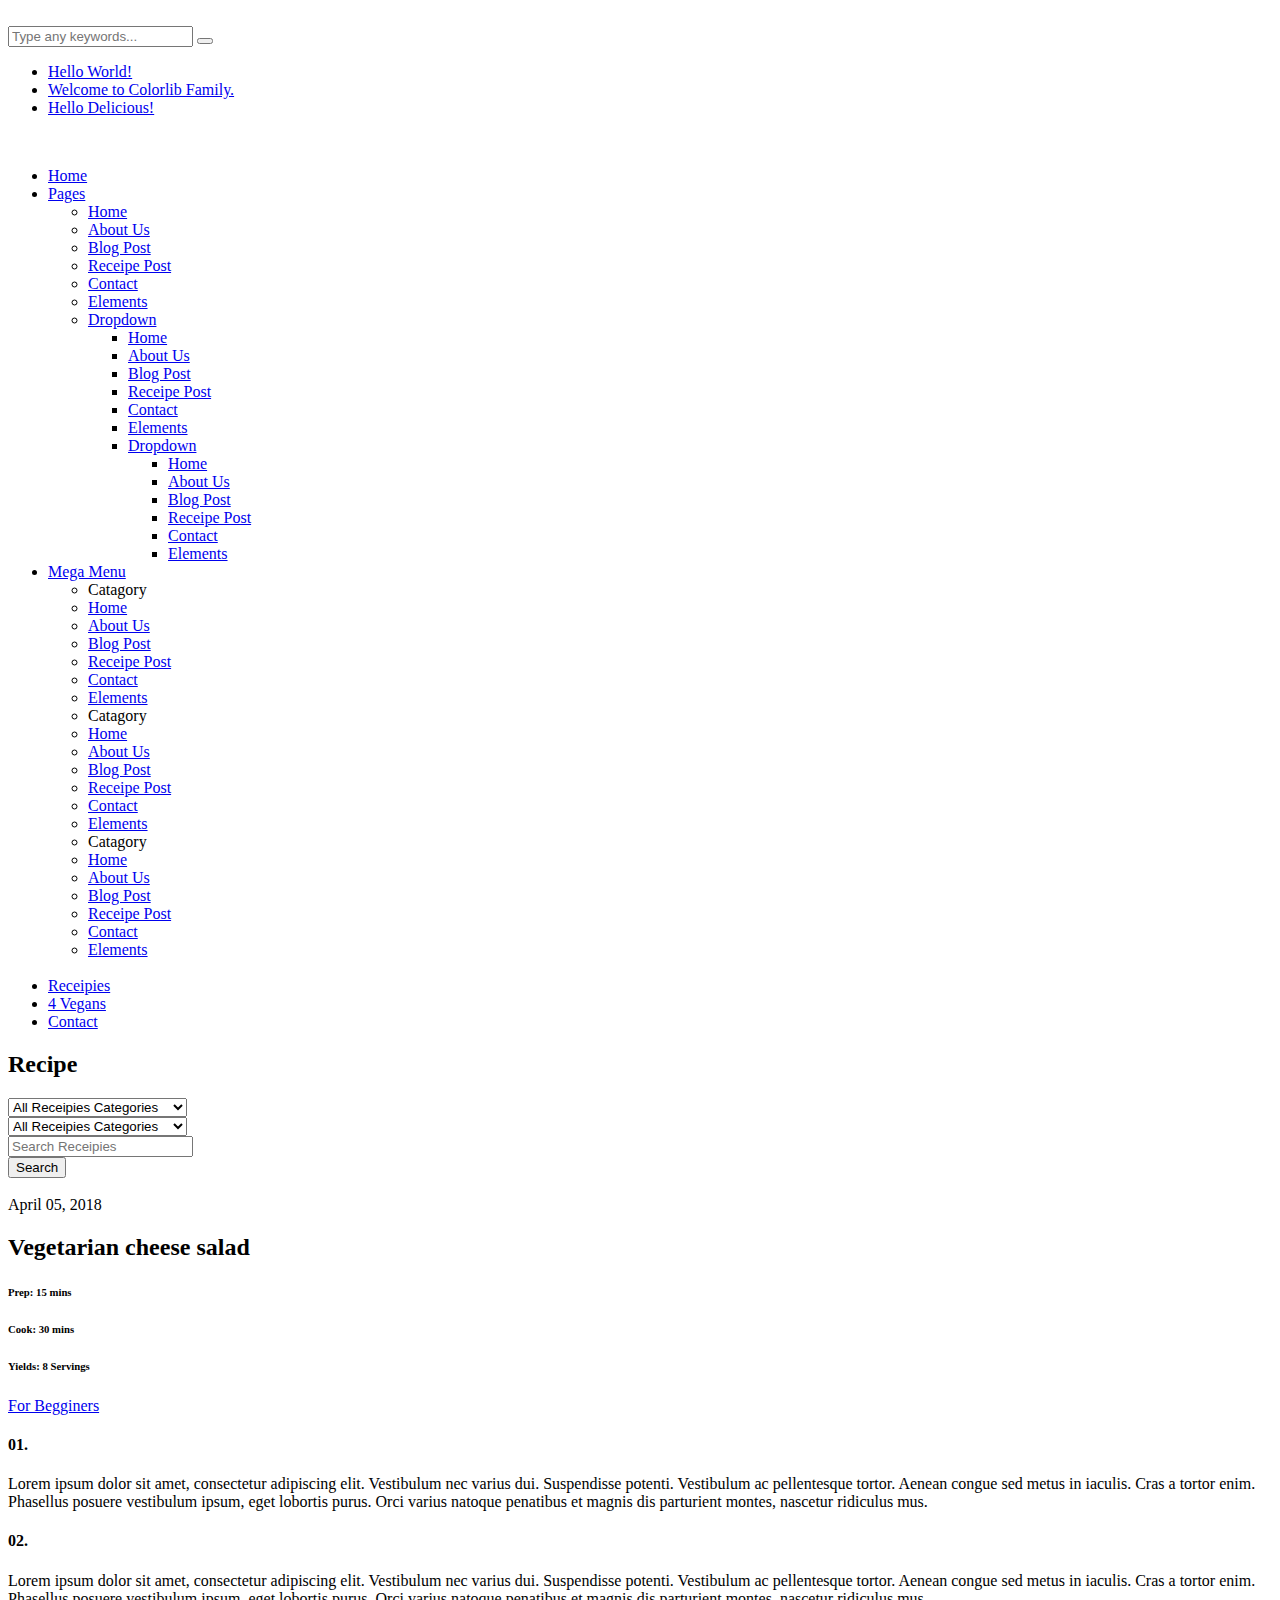
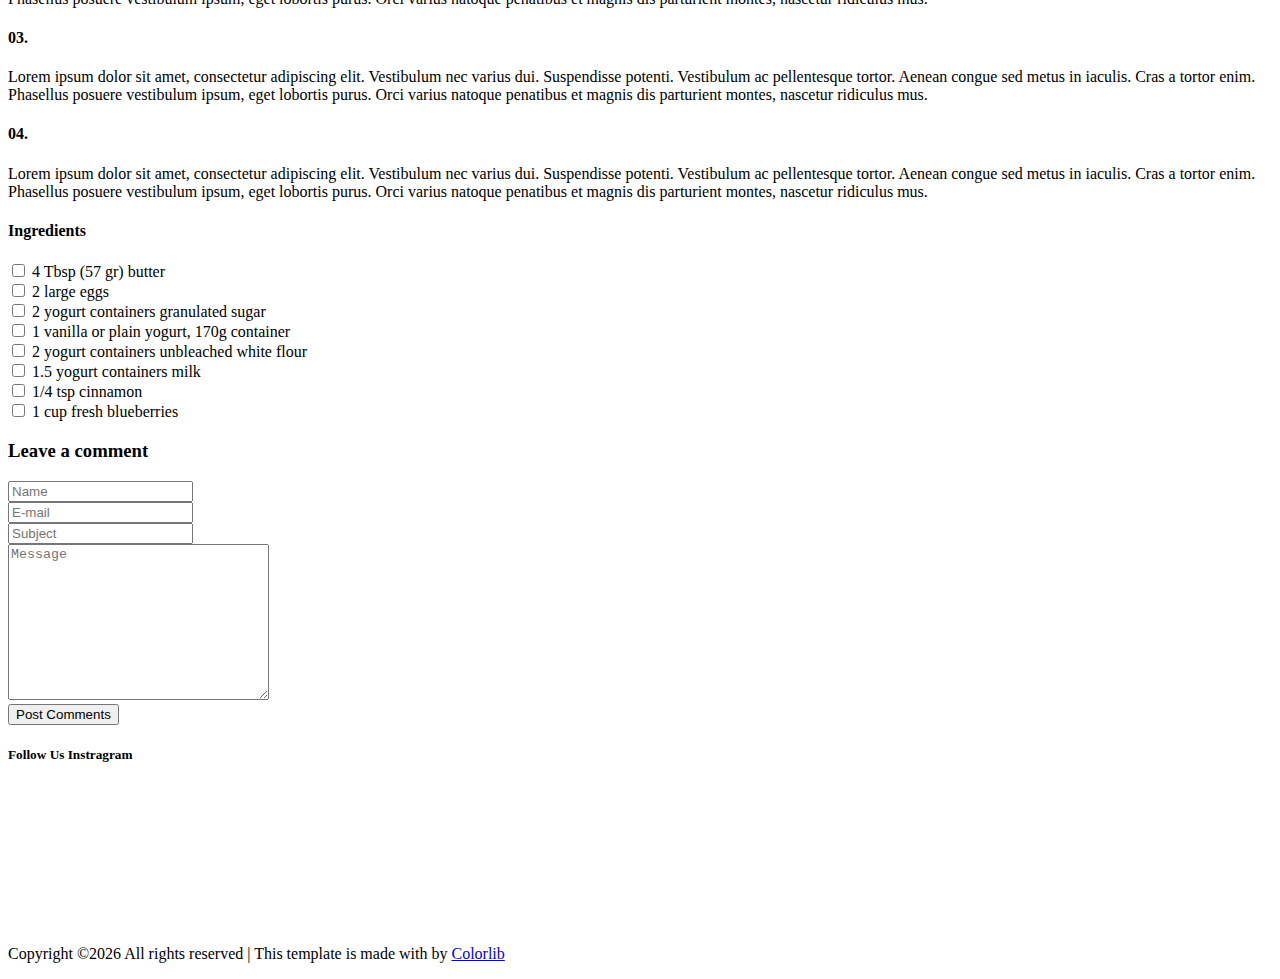
==== tpl/receipe-post.html @ ca331fb5 "added spapp and ajax" ====
<!DOCTYPE html>
<html lang="en">

<head>
    <meta charset="UTF-8">
    <meta name="description" content="">
    <meta http-equiv="X-UA-Compatible" content="IE=edge">
    <meta name="viewport" content="width=device-width, initial-scale=1, shrink-to-fit=no">
    <!-- The above 4 meta tags *must* come first in the head; any other head content must come *after* these tags -->

    <!-- Title -->
    <title>Delicious - Food Blog Template | Receipe Post</title>

    <!-- Favicon -->
    <link rel="icon" href="img/core-img/favicon.ico">

    <!-- Core Stylesheet -->
    <link rel="stylesheet" href="style.css">

</head>

<body>
    <!-- Preloader -->
    <div id="preloader">
        <i class="circle-preloader"></i>
        <img src="img/core-img/salad.png" alt="">
    </div>

    <!-- Search Wrapper -->
    <div class="search-wrapper">
        <!-- Close Btn -->
        <div class="close-btn"><i class="fa fa-times" aria-hidden="true"></i></div>

        <div class="container">
            <div class="row">
                <div class="col-12">
                    <form action="#" method="post">
                        <input type="search" name="search" placeholder="Type any keywords...">
                        <button type="submit"><i class="fa fa-search" aria-hidden="true"></i></button>
                    </form>
                </div>
            </div>
        </div>
    </div>

    <!-- ##### Header Area Start ##### -->
    <header class="header-area">

        <!-- Top Header Area -->
        <div class="top-header-area">
            <div class="container h-100">
                <div class="row h-100 align-items-center justify-content-between">
                    <!-- Breaking News -->
                    <div class="col-12 col-sm-6">
                        <div class="breaking-news">
                            <div id="breakingNewsTicker" class="ticker">
                                <ul>
                                    <li><a href="#">Hello World!</a></li>
                                    <li><a href="#">Welcome to Colorlib Family.</a></li>
                                    <li><a href="#">Hello Delicious!</a></li>
                                </ul>
                            </div>
                        </div>
                    </div>

                    <!-- Top Social Info -->
                    <div class="col-12 col-sm-6">
                        <div class="top-social-info text-right">
                            <a href="#"><i class="fa fa-pinterest" aria-hidden="true"></i></a>
                            <a href="#"><i class="fa fa-facebook" aria-hidden="true"></i></a>
                            <a href="#"><i class="fa fa-twitter" aria-hidden="true"></i></a>
                            <a href="#"><i class="fa fa-dribbble" aria-hidden="true"></i></a>
                            <a href="#"><i class="fa fa-behance" aria-hidden="true"></i></a>
                            <a href="#"><i class="fa fa-linkedin" aria-hidden="true"></i></a>
                        </div>
                    </div>
                </div>
            </div>
        </div>

        <!-- Navbar Area -->
        <div class="delicious-main-menu">
            <div class="classy-nav-container breakpoint-off">
                <div class="container">
                    <!-- Menu -->
                    <nav class="classy-navbar justify-content-between" id="deliciousNav">

                        <!-- Logo -->
                        <a class="nav-brand" href="index.html"><img src="img/core-img/logo.png" alt=""></a>

                        <!-- Navbar Toggler -->
                        <div class="classy-navbar-toggler">
                            <span class="navbarToggler"><span></span><span></span><span></span></span>
                        </div>

                        <!-- Menu -->
                        <div class="classy-menu">

                            <!-- close btn -->
                            <div class="classycloseIcon">
                                <div class="cross-wrap"><span class="top"></span><span class="bottom"></span></div>
                            </div>

                            <!-- Nav Start -->
                            <div class="classynav">
                                <ul>
                                    <li class="active"><a href="index.html">Home</a></li>
                                    <li><a href="#">Pages</a>
                                        <ul class="dropdown">
                                            <li><a href="index.html">Home</a></li>
                                            <li><a href="about.html">About Us</a></li>
                                            <li><a href="blog-post.html">Blog Post</a></li>
                                            <li><a href="receipe-post.html">Receipe Post</a></li>
                                            <li><a href="contact.html">Contact</a></li>
                                            <li><a href="elements.html">Elements</a></li>
                                            <li><a href="#">Dropdown</a>
                                                <ul class="dropdown">
                                                    <li><a href="index.html">Home</a></li>
                                                    <li><a href="about.html">About Us</a></li>
                                                    <li><a href="blog-post.html">Blog Post</a></li>
                                                    <li><a href="receipe-post.html">Receipe Post</a></li>
                                                    <li><a href="contact.html">Contact</a></li>
                                                    <li><a href="elements.html">Elements</a></li>
                                                    <li><a href="#">Dropdown</a>
                                                        <ul class="dropdown">
                                                            <li><a href="index.html">Home</a></li>
                                                            <li><a href="about.html">About Us</a></li>
                                                            <li><a href="blog-post.html">Blog Post</a></li>
                                                            <li><a href="receipe-post.html">Receipe Post</a></li>
                                                            <li><a href="contact.html">Contact</a></li>
                                                            <li><a href="elements.html">Elements</a></li>
                                                        </ul>
                                                    </li>
                                                </ul>
                                            </li>
                                        </ul>
                                    </li>
                                    <li><a href="#">Mega Menu</a>
                                        <div class="megamenu">
                                            <ul class="single-mega cn-col-4">
                                                <li class="title">Catagory</li>
                                                <li><a href="index.html">Home</a></li>
                                                <li><a href="about.html">About Us</a></li>
                                                <li><a href="blog-post.html">Blog Post</a></li>
                                                <li><a href="receipe-post.html">Receipe Post</a></li>
                                                <li><a href="contact.html">Contact</a></li>
                                                <li><a href="elements.html">Elements</a></li>
                                            </ul>
                                            <ul class="single-mega cn-col-4">
                                                <li class="title">Catagory</li>
                                                <li><a href="index.html">Home</a></li>
                                                <li><a href="about.html">About Us</a></li>
                                                <li><a href="blog-post.html">Blog Post</a></li>
                                                <li><a href="receipe-post.html">Receipe Post</a></li>
                                                <li><a href="contact.html">Contact</a></li>
                                                <li><a href="elements.html">Elements</a></li>
                                            </ul>
                                            <ul class="single-mega cn-col-4">
                                                <li class="title">Catagory</li>
                                                <li><a href="index.html">Home</a></li>
                                                <li><a href="about.html">About Us</a></li>
                                                <li><a href="blog-post.html">Blog Post</a></li>
                                                <li><a href="receipe-post.html">Receipe Post</a></li>
                                                <li><a href="contact.html">Contact</a></li>
                                                <li><a href="elements.html">Elements</a></li>
                                            </ul>
                                            <div class="single-mega cn-col-4">
                                                <div class="receipe-slider owl-carousel">
                                                    <a href="#"><img src="img/bg-img/bg1.jpg" alt=""></a>
                                                    <a href="#"><img src="img/bg-img/bg6.jpg" alt=""></a>
                                                </div>
                                            </div>
                                        </div>
                                    </li>
                                    <li><a href="receipe-post.html">Receipies</a></li>
                                    <li><a href="receipe-post.html">4 Vegans</a></li>
                                    <li><a href="contact.html">Contact</a></li>
                                </ul>

                                <!-- Newsletter Form -->
                                <div class="search-btn">
                                    <i class="fa fa-search" aria-hidden="true"></i>
                                </div>

                            </div>
                            <!-- Nav End -->
                        </div>
                    </nav>
                </div>
            </div>
        </div>
    </header>
    <!-- ##### Header Area End ##### -->

    <!-- ##### Breadcumb Area Start ##### -->
    <div class="breadcumb-area bg-img bg-overlay" style="background-image: url(img/bg-img/breadcumb3.jpg);">
        <div class="container h-100">
            <div class="row h-100 align-items-center">
                <div class="col-12">
                    <div class="breadcumb-text text-center">
                        <h2>Recipe</h2>
                    </div>
                </div>
            </div>
        </div>
    </div>
    <!-- ##### Breadcumb Area End ##### -->

    <div class="receipe-post-area section-padding-80">

        <!-- Receipe Post Search -->
        <div class="receipe-post-search mb-80">
            <div class="container">
                <form action="#" method="post">
                    <div class="row">
                        <div class="col-12 col-lg-3">
                            <select name="select1" id="select1">
                                <option value="1">All Receipies Categories</option>
                                <option value="1">All Receipies Categories 2</option>
                                <option value="1">All Receipies Categories 3</option>
                                <option value="1">All Receipies Categories 4</option>
                                <option value="1">All Receipies Categories 5</option>
                            </select>
                        </div>
                        <div class="col-12 col-lg-3">
                            <select name="select1" id="select2">
                                <option value="1">All Receipies Categories</option>
                                <option value="1">All Receipies Categories 2</option>
                                <option value="1">All Receipies Categories 3</option>
                                <option value="1">All Receipies Categories 4</option>
                                <option value="1">All Receipies Categories 5</option>
                            </select>
                        </div>
                        <div class="col-12 col-lg-3">
                            <input type="search" name="search" placeholder="Search Receipies">
                        </div>
                        <div class="col-12 col-lg-3 text-right">
                            <button type="submit" class="btn delicious-btn">Search</button>
                        </div>
                    </div>
                </form>
            </div>
        </div>

        <!-- Receipe Slider -->
        <div class="container">
            <div class="row">
                <div class="col-12">
                    <div class="receipe-slider owl-carousel">
                        <img src="img/bg-img/bg5.jpg" alt="">
                        <img src="img/bg-img/bg5.jpg" alt="">
                        <img src="img/bg-img/bg5.jpg" alt="">
                    </div>
                </div>
            </div>
        </div>

        <!-- Receipe Content Area -->
        <div class="receipe-content-area">
            <div class="container">

                <div class="row">
                    <div class="col-12 col-md-8">
                        <div class="receipe-headline my-5">
                            <span>April 05, 2018</span>
                            <h2>Vegetarian cheese salad</h2>
                            <div class="receipe-duration">
                                <h6>Prep: 15 mins</h6>
                                <h6>Cook: 30 mins</h6>
                                <h6>Yields: 8 Servings</h6>
                            </div>
                        </div>
                    </div>

                    <div class="col-12 col-md-4">
                        <div class="receipe-ratings text-right my-5">
                            <div class="ratings">
                                <i class="fa fa-star" aria-hidden="true"></i>
                                <i class="fa fa-star" aria-hidden="true"></i>
                                <i class="fa fa-star" aria-hidden="true"></i>
                                <i class="fa fa-star" aria-hidden="true"></i>
                                <i class="fa fa-star-o" aria-hidden="true"></i>
                            </div>
                            <a href="#" class="btn delicious-btn">For Begginers</a>
                        </div>
                    </div>
                </div>

                <div class="row">
                    <div class="col-12 col-lg-8">
                        <!-- Single Preparation Step -->
                        <div class="single-preparation-step d-flex">
                            <h4>01.</h4>
                            <p>Lorem ipsum dolor sit amet, consectetur adipiscing elit. Vestibulum nec varius dui. Suspendisse potenti. Vestibulum ac pellentesque tortor. Aenean congue sed metus in iaculis. Cras a tortor enim. Phasellus posuere vestibulum ipsum, eget lobortis purus. Orci varius natoque penatibus et magnis dis parturient montes, nascetur ridiculus mus. </p>
                        </div>
                        <!-- Single Preparation Step -->
                        <div class="single-preparation-step d-flex">
                            <h4>02.</h4>
                            <p>Lorem ipsum dolor sit amet, consectetur adipiscing elit. Vestibulum nec varius dui. Suspendisse potenti. Vestibulum ac pellentesque tortor. Aenean congue sed metus in iaculis. Cras a tortor enim. Phasellus posuere vestibulum ipsum, eget lobortis purus. Orci varius natoque penatibus et magnis dis parturient montes, nascetur ridiculus mus. </p>
                        </div>
                        <!-- Single Preparation Step -->
                        <div class="single-preparation-step d-flex">
                            <h4>03.</h4>
                            <p>Lorem ipsum dolor sit amet, consectetur adipiscing elit. Vestibulum nec varius dui. Suspendisse potenti. Vestibulum ac pellentesque tortor. Aenean congue sed metus in iaculis. Cras a tortor enim. Phasellus posuere vestibulum ipsum, eget lobortis purus. Orci varius natoque penatibus et magnis dis parturient montes, nascetur ridiculus mus. </p>
                        </div>
                        <!-- Single Preparation Step -->
                        <div class="single-preparation-step d-flex">
                            <h4>04.</h4>
                            <p>Lorem ipsum dolor sit amet, consectetur adipiscing elit. Vestibulum nec varius dui. Suspendisse potenti. Vestibulum ac pellentesque tortor. Aenean congue sed metus in iaculis. Cras a tortor enim. Phasellus posuere vestibulum ipsum, eget lobortis purus. Orci varius natoque penatibus et magnis dis parturient montes, nascetur ridiculus mus. </p>
                        </div>
                    </div>

                    <!-- Ingredients -->
                    <div class="col-12 col-lg-4">
                        <div class="ingredients">
                            <h4>Ingredients</h4>

                            <!-- Custom Checkbox -->
                            <div class="custom-control custom-checkbox">
                                <input type="checkbox" class="custom-control-input" id="customCheck1">
                                <label class="custom-control-label" for="customCheck1">4 Tbsp (57 gr) butter</label>
                            </div>

                            <!-- Custom Checkbox -->
                            <div class="custom-control custom-checkbox">
                                <input type="checkbox" class="custom-control-input" id="customCheck2">
                                <label class="custom-control-label" for="customCheck2">2 large eggs</label>
                            </div>

                            <!-- Custom Checkbox -->
                            <div class="custom-control custom-checkbox">
                                <input type="checkbox" class="custom-control-input" id="customCheck3">
                                <label class="custom-control-label" for="customCheck3">2 yogurt containers granulated sugar</label>
                            </div>

                            <!-- Custom Checkbox -->
                            <div class="custom-control custom-checkbox">
                                <input type="checkbox" class="custom-control-input" id="customCheck4">
                                <label class="custom-control-label" for="customCheck4">1 vanilla or plain yogurt, 170g container</label>
                            </div>

                            <!-- Custom Checkbox -->
                            <div class="custom-control custom-checkbox">
                                <input type="checkbox" class="custom-control-input" id="customCheck5">
                                <label class="custom-control-label" for="customCheck5">2 yogurt containers unbleached white flour</label>
                            </div>

                            <!-- Custom Checkbox -->
                            <div class="custom-control custom-checkbox">
                                <input type="checkbox" class="custom-control-input" id="customCheck6">
                                <label class="custom-control-label" for="customCheck6">1.5 yogurt containers milk</label>
                            </div>

                            <!-- Custom Checkbox -->
                            <div class="custom-control custom-checkbox">
                                <input type="checkbox" class="custom-control-input" id="customCheck7">
                                <label class="custom-control-label" for="customCheck7">1/4 tsp cinnamon</label>
                            </div>

                            <!-- Custom Checkbox -->
                            <div class="custom-control custom-checkbox">
                                <input type="checkbox" class="custom-control-input" id="customCheck8">
                                <label class="custom-control-label" for="customCheck8">1 cup fresh blueberries </label>
                            </div>
                        </div>
                    </div>
                </div>

                <div class="row">
                    <div class="col-12">
                        <div class="section-heading text-left">
                            <h3>Leave a comment</h3>
                        </div>
                    </div>
                </div>

                <div class="row">
                    <div class="col-12">
                        <div class="contact-form-area">
                            <form action="#" method="post">
                                <div class="row">
                                    <div class="col-12 col-lg-6">
                                        <input type="text" class="form-control" id="name" placeholder="Name">
                                    </div>
                                    <div class="col-12 col-lg-6">
                                        <input type="email" class="form-control" id="email" placeholder="E-mail">
                                    </div>
                                    <div class="col-12">
                                        <input type="text" class="form-control" id="subject" placeholder="Subject">
                                    </div>
                                    <div class="col-12">
                                        <textarea name="message" class="form-control" id="message" cols="30" rows="10" placeholder="Message"></textarea>
                                    </div>
                                    <div class="col-12">
                                        <button class="btn delicious-btn mt-30" type="submit">Post Comments</button>
                                    </div>
                                </div>
                            </form>
                        </div>
                    </div>
                </div>
            </div>
        </div>
    </div>

    <!-- ##### Follow Us Instagram Area Start ##### -->
    <div class="follow-us-instagram">
        <div class="container">
            <div class="row">
                <div class="col-12">
                    <h5>Follow Us Instragram</h5>
                </div>
            </div>
        </div>
        <!-- Instagram Feeds -->
        <div class="insta-feeds d-flex flex-wrap">
            <!-- Single Insta Feeds -->
            <div class="single-insta-feeds">
                <img src="img/bg-img/insta1.jpg" alt="">
                <!-- Icon -->
                <div class="insta-icon">
                    <a href="#"><i class="fa fa-instagram" aria-hidden="true"></i></a>
                </div>
            </div>

            <!-- Single Insta Feeds -->
            <div class="single-insta-feeds">
                <img src="img/bg-img/insta2.jpg" alt="">
                <!-- Icon -->
                <div class="insta-icon">
                    <a href="#"><i class="fa fa-instagram" aria-hidden="true"></i></a>
                </div>
            </div>

            <!-- Single Insta Feeds -->
            <div class="single-insta-feeds">
                <img src="img/bg-img/insta3.jpg" alt="">
                <!-- Icon -->
                <div class="insta-icon">
                    <a href="#"><i class="fa fa-instagram" aria-hidden="true"></i></a>
                </div>
            </div>

            <!-- Single Insta Feeds -->
            <div class="single-insta-feeds">
                <img src="img/bg-img/insta4.jpg" alt="">
                <!-- Icon -->
                <div class="insta-icon">
                    <a href="#"><i class="fa fa-instagram" aria-hidden="true"></i></a>
                </div>
            </div>

            <!-- Single Insta Feeds -->
            <div class="single-insta-feeds">
                <img src="img/bg-img/insta5.jpg" alt="">
                <!-- Icon -->
                <div class="insta-icon">
                    <a href="#"><i class="fa fa-instagram" aria-hidden="true"></i></a>
                </div>
            </div>

            <!-- Single Insta Feeds -->
            <div class="single-insta-feeds">
                <img src="img/bg-img/insta6.jpg" alt="">
                <!-- Icon -->
                <div class="insta-icon">
                    <a href="#"><i class="fa fa-instagram" aria-hidden="true"></i></a>
                </div>
            </div>

            <!-- Single Insta Feeds -->
            <div class="single-insta-feeds">
                <img src="img/bg-img/insta7.jpg" alt="">
                <!-- Icon -->
                <div class="insta-icon">
                    <a href="#"><i class="fa fa-instagram" aria-hidden="true"></i></a>
                </div>
            </div>
        </div>
    </div>
    <!-- ##### Follow Us Instagram Area End ##### -->

    <!-- ##### Footer Area Start ##### -->
    <footer class="footer-area">
        <div class="container h-100">
            <div class="row h-100">
                <div class="col-12 h-100 d-flex flex-wrap align-items-center justify-content-between">
                    <!-- Footer Social Info -->
                    <div class="footer-social-info text-right">
                        <a href="#"><i class="fa fa-pinterest" aria-hidden="true"></i></a>
                        <a href="#"><i class="fa fa-facebook" aria-hidden="true"></i></a>
                        <a href="#"><i class="fa fa-twitter" aria-hidden="true"></i></a>
                        <a href="#"><i class="fa fa-dribbble" aria-hidden="true"></i></a>
                        <a href="#"><i class="fa fa-behance" aria-hidden="true"></i></a>
                        <a href="#"><i class="fa fa-linkedin" aria-hidden="true"></i></a>
                    </div>
                    <!-- Footer Logo -->
                    <div class="footer-logo">
                        <a href="index.html"><img src="img/core-img/logo.png" alt=""></a>
                    </div>
                    <!-- Copywrite -->
                    <p><!-- Link back to Colorlib can't be removed. Template is licensed under CC BY 3.0. -->
Copyright &copy;<script>document.write(new Date().getFullYear());</script> All rights reserved | This template is made with <i class="fa fa-heart-o" aria-hidden="true"></i> by <a href="https://colorlib.com" target="_blank">Colorlib</a>
<!-- Link back to Colorlib can't be removed. Template is licensed under CC BY 3.0. --></p>
                </div>
            </div>
        </div>
    </footer>
    <!-- ##### Footer Area Start ##### -->

    <!-- ##### All Javascript Files ##### -->
    <!-- jQuery-2.2.4 js -->
    <script src="js/jquery/jquery-2.2.4.min.js"></script>
    <!-- Popper js -->
    <script src="js/bootstrap/popper.min.js"></script>
    <!-- Bootstrap js -->
    <script src="js/bootstrap/bootstrap.min.js"></script>
    <!-- All Plugins js -->
    <script src="js/plugins/plugins.js"></script>
    <!-- Active js -->
    <script src="js/active.js"></script>
</body>

</html>
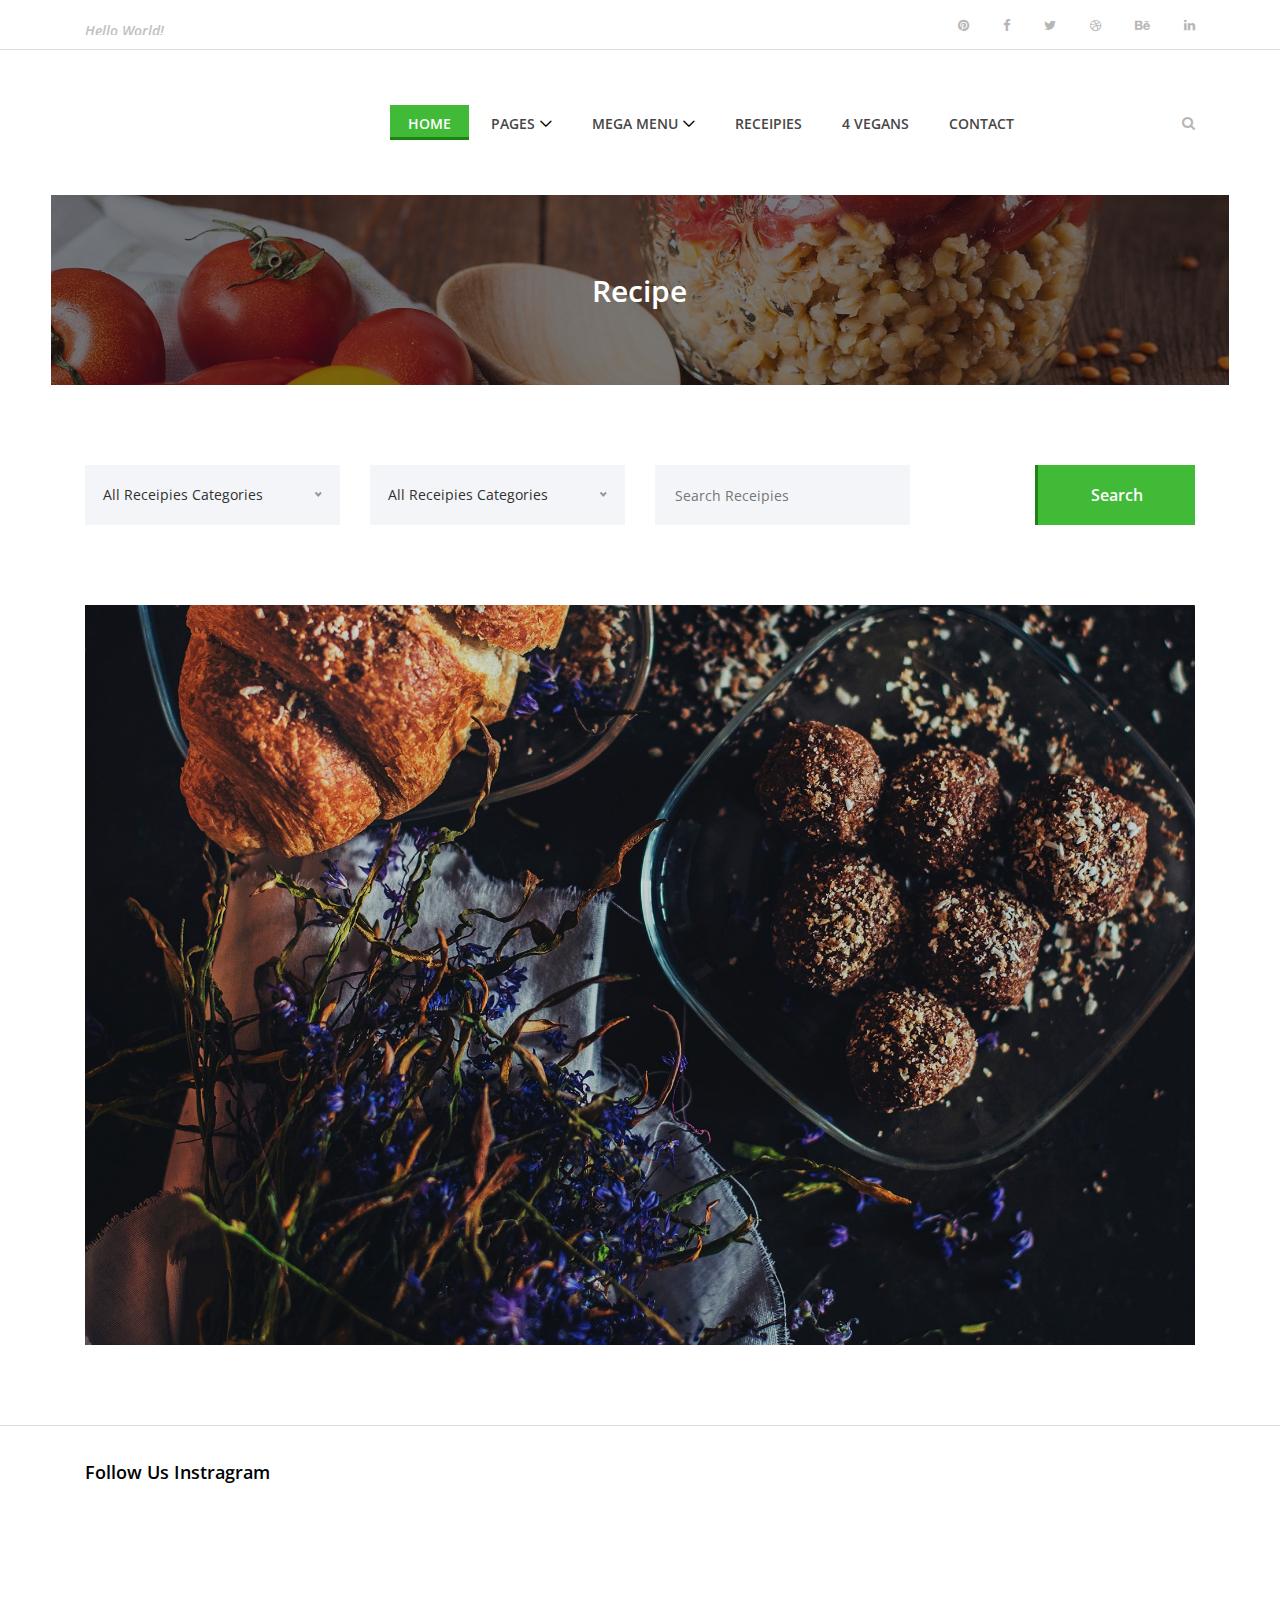
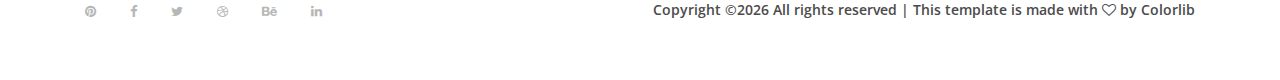
==== commit 0c0429c5: "dynamically load recipes in recipe-post" ====
--- a/tpl/receipe-post.html
+++ b/tpl/receipe-post.html
@@ -15,7 +15,7 @@
     <link rel="icon" href="img/core-img/favicon.ico">
 
     <!-- Core Stylesheet -->
-    <link rel="stylesheet" href="style.css">
+    <link rel="stylesheet" href="../assets/style.css">
 
 </head>
 
@@ -86,7 +86,7 @@
                     <nav class="classy-navbar justify-content-between" id="deliciousNav">
 
                         <!-- Logo -->
-                        <a class="nav-brand" href="index.html"><img src="img/core-img/logo.png" alt=""></a>
+                        <a class="nav-brand" href="home.html"><img src="img/core-img/logo.png" alt=""></a>
 
                         <!-- Navbar Toggler -->
                         <div class="classy-navbar-toggler">
@@ -104,10 +104,10 @@
                             <!-- Nav Start -->
                             <div class="classynav">
                                 <ul>
-                                    <li class="active"><a href="index.html">Home</a></li>
+                                    <li class="active"><a href="home.html">Home</a></li>
                                     <li><a href="#">Pages</a>
                                         <ul class="dropdown">
-                                            <li><a href="index.html">Home</a></li>
+                                            <li><a href="home.html">Home</a></li>
                                             <li><a href="about.html">About Us</a></li>
                                             <li><a href="blog-post.html">Blog Post</a></li>
                                             <li><a href="receipe-post.html">Receipe Post</a></li>
@@ -166,8 +166,8 @@
                                             </ul>
                                             <div class="single-mega cn-col-4">
                                                 <div class="receipe-slider owl-carousel">
-                                                    <a href="#"><img src="img/bg-img/bg1.jpg" alt=""></a>
-                                                    <a href="#"><img src="img/bg-img/bg6.jpg" alt=""></a>
+                                                    <a href="#"><img src="../assets/img/bg-img/bg1.jpg" alt=""></a>
+                                                    <a href="#"><img src="../assets/img/bg-img/bg6.jpg" alt=""></a>
                                                 </div>
                                             </div>
                                         </div>
@@ -193,7 +193,7 @@
     <!-- ##### Header Area End ##### -->
 
     <!-- ##### Breadcumb Area Start ##### -->
-    <div class="breadcumb-area bg-img bg-overlay" style="background-image: url(img/bg-img/breadcumb3.jpg);">
+    <div class="breadcumb-area bg-img bg-overlay" style="background-image: url(../assets/img/bg-img/breadcumb3.jpg);">
         <div class="container h-100">
             <div class="row h-100 align-items-center">
                 <div class="col-12">
@@ -247,158 +247,19 @@
             <div class="row">
                 <div class="col-12">
                     <div class="receipe-slider owl-carousel">
-                        <img src="img/bg-img/bg5.jpg" alt="">
-                        <img src="img/bg-img/bg5.jpg" alt="">
-                        <img src="img/bg-img/bg5.jpg" alt="">
+                        <img src="../assets/img/bg-img/bg4.jpg" alt="">
+                        <img src="../assets/img/bg-img/bg6.jpg" alt="">
+                        <img src="../assets/img/bg-img/bg7.jpg" alt="">
                     </div>
                 </div>
             </div>
         </div>
 
         <!-- Receipe Content Area -->
-        <div class="receipe-content-area">
+        <div id="recipe-container" class="receipe-content-area">
             <div class="container">
 
-                <div class="row">
-                    <div class="col-12 col-md-8">
-                        <div class="receipe-headline my-5">
-                            <span>April 05, 2018</span>
-                            <h2>Vegetarian cheese salad</h2>
-                            <div class="receipe-duration">
-                                <h6>Prep: 15 mins</h6>
-                                <h6>Cook: 30 mins</h6>
-                                <h6>Yields: 8 Servings</h6>
-                            </div>
-                        </div>
-                    </div>
-
-                    <div class="col-12 col-md-4">
-                        <div class="receipe-ratings text-right my-5">
-                            <div class="ratings">
-                                <i class="fa fa-star" aria-hidden="true"></i>
-                                <i class="fa fa-star" aria-hidden="true"></i>
-                                <i class="fa fa-star" aria-hidden="true"></i>
-                                <i class="fa fa-star" aria-hidden="true"></i>
-                                <i class="fa fa-star-o" aria-hidden="true"></i>
-                            </div>
-                            <a href="#" class="btn delicious-btn">For Begginers</a>
-                        </div>
-                    </div>
-                </div>
-
-                <div class="row">
-                    <div class="col-12 col-lg-8">
-                        <!-- Single Preparation Step -->
-                        <div class="single-preparation-step d-flex">
-                            <h4>01.</h4>
-                            <p>Lorem ipsum dolor sit amet, consectetur adipiscing elit. Vestibulum nec varius dui. Suspendisse potenti. Vestibulum ac pellentesque tortor. Aenean congue sed metus in iaculis. Cras a tortor enim. Phasellus posuere vestibulum ipsum, eget lobortis purus. Orci varius natoque penatibus et magnis dis parturient montes, nascetur ridiculus mus. </p>
-                        </div>
-                        <!-- Single Preparation Step -->
-                        <div class="single-preparation-step d-flex">
-                            <h4>02.</h4>
-                            <p>Lorem ipsum dolor sit amet, consectetur adipiscing elit. Vestibulum nec varius dui. Suspendisse potenti. Vestibulum ac pellentesque tortor. Aenean congue sed metus in iaculis. Cras a tortor enim. Phasellus posuere vestibulum ipsum, eget lobortis purus. Orci varius natoque penatibus et magnis dis parturient montes, nascetur ridiculus mus. </p>
-                        </div>
-                        <!-- Single Preparation Step -->
-                        <div class="single-preparation-step d-flex">
-                            <h4>03.</h4>
-                            <p>Lorem ipsum dolor sit amet, consectetur adipiscing elit. Vestibulum nec varius dui. Suspendisse potenti. Vestibulum ac pellentesque tortor. Aenean congue sed metus in iaculis. Cras a tortor enim. Phasellus posuere vestibulum ipsum, eget lobortis purus. Orci varius natoque penatibus et magnis dis parturient montes, nascetur ridiculus mus. </p>
-                        </div>
-                        <!-- Single Preparation Step -->
-                        <div class="single-preparation-step d-flex">
-                            <h4>04.</h4>
-                            <p>Lorem ipsum dolor sit amet, consectetur adipiscing elit. Vestibulum nec varius dui. Suspendisse potenti. Vestibulum ac pellentesque tortor. Aenean congue sed metus in iaculis. Cras a tortor enim. Phasellus posuere vestibulum ipsum, eget lobortis purus. Orci varius natoque penatibus et magnis dis parturient montes, nascetur ridiculus mus. </p>
-                        </div>
-                    </div>
-
-                    <!-- Ingredients -->
-                    <div class="col-12 col-lg-4">
-                        <div class="ingredients">
-                            <h4>Ingredients</h4>
-
-                            <!-- Custom Checkbox -->
-                            <div class="custom-control custom-checkbox">
-                                <input type="checkbox" class="custom-control-input" id="customCheck1">
-                                <label class="custom-control-label" for="customCheck1">4 Tbsp (57 gr) butter</label>
-                            </div>
-
-                            <!-- Custom Checkbox -->
-                            <div class="custom-control custom-checkbox">
-                                <input type="checkbox" class="custom-control-input" id="customCheck2">
-                                <label class="custom-control-label" for="customCheck2">2 large eggs</label>
-                            </div>
-
-                            <!-- Custom Checkbox -->
-                            <div class="custom-control custom-checkbox">
-                                <input type="checkbox" class="custom-control-input" id="customCheck3">
-                                <label class="custom-control-label" for="customCheck3">2 yogurt containers granulated sugar</label>
-                            </div>
-
-                            <!-- Custom Checkbox -->
-                            <div class="custom-control custom-checkbox">
-                                <input type="checkbox" class="custom-control-input" id="customCheck4">
-                                <label class="custom-control-label" for="customCheck4">1 vanilla or plain yogurt, 170g container</label>
-                            </div>
-
-                            <!-- Custom Checkbox -->
-                            <div class="custom-control custom-checkbox">
-                                <input type="checkbox" class="custom-control-input" id="customCheck5">
-                                <label class="custom-control-label" for="customCheck5">2 yogurt containers unbleached white flour</label>
-                            </div>
-
-                            <!-- Custom Checkbox -->
-                            <div class="custom-control custom-checkbox">
-                                <input type="checkbox" class="custom-control-input" id="customCheck6">
-                                <label class="custom-control-label" for="customCheck6">1.5 yogurt containers milk</label>
-                            </div>
-
-                            <!-- Custom Checkbox -->
-                            <div class="custom-control custom-checkbox">
-                                <input type="checkbox" class="custom-control-input" id="customCheck7">
-                                <label class="custom-control-label" for="customCheck7">1/4 tsp cinnamon</label>
-                            </div>
-
-                            <!-- Custom Checkbox -->
-                            <div class="custom-control custom-checkbox">
-                                <input type="checkbox" class="custom-control-input" id="customCheck8">
-                                <label class="custom-control-label" for="customCheck8">1 cup fresh blueberries </label>
-                            </div>
-                        </div>
-                    </div>
-                </div>
-
-                <div class="row">
-                    <div class="col-12">
-                        <div class="section-heading text-left">
-                            <h3>Leave a comment</h3>
-                        </div>
-                    </div>
-                </div>
-
-                <div class="row">
-                    <div class="col-12">
-                        <div class="contact-form-area">
-                            <form action="#" method="post">
-                                <div class="row">
-                                    <div class="col-12 col-lg-6">
-                                        <input type="text" class="form-control" id="name" placeholder="Name">
-                                    </div>
-                                    <div class="col-12 col-lg-6">
-                                        <input type="email" class="form-control" id="email" placeholder="E-mail">
-                                    </div>
-                                    <div class="col-12">
-                                        <input type="text" class="form-control" id="subject" placeholder="Subject">
-                                    </div>
-                                    <div class="col-12">
-                                        <textarea name="message" class="form-control" id="message" cols="30" rows="10" placeholder="Message"></textarea>
-                                    </div>
-                                    <div class="col-12">
-                                        <button class="btn delicious-btn mt-30" type="submit">Post Comments</button>
-                                    </div>
-                                </div>
-                            </form>
-                        </div>
-                    </div>
-                </div>
+            
             </div>
         </div>
     </div>
@@ -510,15 +371,67 @@
 
     <!-- ##### All Javascript Files ##### -->
     <!-- jQuery-2.2.4 js -->
-    <script src="js/jquery/jquery-2.2.4.min.js"></script>
+    <script src="../assets/js/jquery/jquery-2.2.4.min.js"></script>
     <!-- Popper js -->
-    <script src="js/bootstrap/popper.min.js"></script>
+    <script src="../assets/js/bootstrap/popper.min.js"></script>
     <!-- Bootstrap js -->
-    <script src="js/bootstrap/bootstrap.min.js"></script>
+    <script src="../assets/js/bootstrap/bootstrap.min.js"></script>
     <!-- All Plugins js -->
-    <script src="js/plugins/plugins.js"></script>
+    <script src="../assets/js/plugins/plugins.js"></script>
     <!-- Active js -->
-    <script src="js/active.js"></script>
+    <script src="../assets/js/active.js"></script>
 </body>
 
+<script>
+
+    getRecipes();
+ 
+ function getRecipes() {
+   $.get("../rest/recipes", function(data) {
+    var html = "";
+        for (var i = 0; i < data.length; i++) {
+            html = html + '<div class="row">' +
+    '<div class="col-12 col-md-8 offset-md-2">' +
+    '<div class="receipe-headline my-5">' +
+    '<span> April 05, 2018</span>' +
+    '<h2>' + data[i].Name + '</h2>' +
+    '<div class="receipe-duration">' +
+    '<h6>Prep: 15 mins</h6>' +
+    '<h6>Cook: 30 mins</h6>' +
+    '<h6>Yields: 8 servings</h6>' +
+    '</div>' +
+    '</div>' +
+    '</div>' +
+    '<div class="col-12 col-md-4 offset-md-2">' +
+    '<div class="ingredients">' +
+    '<h4>Ingredients</h4>' +
+    '<div class="custom-control custom-checkbox">' +
+    '<input type="checkbox" class="custom-control-input" id="customCheck1">' +
+    '<label class="custom-control-label" for="customCheck1"> Salt </label>' +
+    '</div>' +
+    '<div class="custom-control custom-checkbox">' +
+    '<input type="checkbox" class="custom-control-input" id="customCheck2">' +
+    '<label class="custom-control-label" for="customCheck2"> Butter </label>' +
+    '</div>' +
+    '</div>' +
+    '</div>' +
+    '</div>' +
+    '<div class="row">' +
+    '<div class="col-12 col-lg-8 offset-lg-2">' +
+    '<div class="single-preparation-step d-flex">' +
+    '<h4>01.</h4>' +
+    '<p>Lorem ipsum dolor sit amet, consectetur adipiscing elit. </p>' +
+    '</div>' +
+    '</div>' +
+    '</div>';
+
+        }
+        $("#recipe-container").html(html);
+        console.log(data)
+   });
+
+}
+
+    </script>
+
 </html>--- a/assets/style.css
+++ b/assets/style.css
@@ -0,0 +1,1380 @@
+/* [Master Stylesheet v1.0]
+
+- Template Name: Delicious - Food Blog Template
+- Template Author: Colorlib
+- Template URL: colorlib.com
+- Version: 1.0.0
+
+*/
+/* :: 1.0 Import Fonts */
+@import url("https://fonts.googleapis.com/css?family=Open+Sans:300,300i,400,400i,600,600i,700,700i,800,800i");
+/* :: 2.0 Import All CSS */
+@import url(css/bootstrap.min.css);
+@import url(css/owl.carousel.min.css);
+@import url(css/animate.css);
+@import url(css/magnific-popup.css);
+@import url(css/font-awesome.min.css);
+@import url(css/custom-icon.css);
+@import url(css/classy-nav.min.css);
+@import url(css/nice-select.min.css);
+/* :: 3.0 Base CSS */
+* {
+  margin: 0;
+  padding: 0; }
+
+body {
+  font-family: "Open Sans", sans-serif;
+  font-size: 14px; }
+
+h1,
+h2,
+h3,
+h4,
+h5,
+h6 {
+  color: #000000;
+  line-height: 1.3;
+  font-weight: 600; }
+
+p {
+  color: #9b9b9b;
+  font-size: 14px;
+  line-height: 2;
+  font-weight: 400; }
+
+a,
+a:hover,
+a:focus {
+  -webkit-transition-duration: 500ms;
+  transition-duration: 500ms;
+  text-decoration: none;
+  outline: 0 solid transparent;
+  color: #000000;
+  font-weight: 600;
+  font-size: 14px;
+  color: #474747; }
+
+ul,
+ol {
+  margin: 0; }
+  ul li,
+  ol li {
+    list-style: none; }
+
+img {
+  height: auto;
+  max-width: 100%; }
+
+/* Spacing */
+.mt-15 {
+  margin-top: 15px !important; }
+
+.mt-30 {
+  margin-top: 30px !important; }
+
+.mt-50 {
+  margin-top: 50px !important; }
+
+.mt-70 {
+  margin-top: 70px !important; }
+
+.mt-100 {
+  margin-top: 100px !important; }
+
+.mb-15 {
+  margin-bottom: 15px !important; }
+
+.mb-30 {
+  margin-bottom: 30px !important; }
+
+.mb-50 {
+  margin-bottom: 50px !important; }
+
+.mb-70 {
+  margin-bottom: 70px !important; }
+
+.mb-80 {
+  margin-bottom: 80px !important; }
+
+.mb-100 {
+  margin-bottom: 100px !important; }
+
+.ml-15 {
+  margin-left: 15px !important; }
+
+.ml-30 {
+  margin-left: 30px !important; }
+
+.ml-50 {
+  margin-left: 50px !important; }
+
+.mr-15 {
+  margin-right: 15px !important; }
+
+.mr-30 {
+  margin-right: 30px !important; }
+
+.mr-50 {
+  margin-right: 50px !important; }
+
+/* Height */
+.height-400 {
+  height: 400px !important; }
+
+.height-500 {
+  height: 500px !important; }
+
+.height-600 {
+  height: 600px !important; }
+
+.height-700 {
+  height: 700px !important; }
+
+.height-800 {
+  height: 800px !important; }
+
+/* Section Padding */
+.section-padding-80 {
+  padding-top: 80px;
+  padding-bottom: 80px; }
+
+.section-padding-80-0 {
+  padding-top: 80px;
+  padding-bottom: 0; }
+
+.section-padding-0-80 {
+  padding-top: 0;
+  padding-bottom: 80px; }
+
+/* Section Heading */
+.section-heading {
+  position: relative;
+  z-index: 1;
+  margin-bottom: 80px;
+  text-align: center; }
+  .section-heading h3 {
+    font-size: 30px;
+    margin-bottom: 0; }
+  .section-heading.text-left {
+    text-align: left !important; }
+  .section-heading.white h3 {
+    color: #ffffff; }
+
+/* Preloader */
+#preloader {
+  background-color: #ffffff;
+  width: 100%;
+  height: 100%;
+  position: fixed;
+  top: 0;
+  left: 0;
+  right: 0;
+  z-index: 5000; }
+  #preloader img {
+    width: 30px;
+    position: absolute;
+    top: 50%;
+    left: 50%;
+    -webkit-transform: translate(-50%, -50%);
+    transform: translate(-50%, -50%);
+    z-index: 10; }
+  #preloader .circle-preloader {
+    display: block;
+    width: 60px;
+    height: 60px;
+    border: 2px solid #ccc;
+    border-bottom-color: #1c8314;
+    border-radius: 50%;
+    position: absolute;
+    top: 0;
+    left: 0;
+    right: 0;
+    bottom: 0;
+    margin: auto;
+    animation: spin 2s infinite linear; }
+@-webkit-keyframes spin {
+  100% {
+    -webkit-transform: rotate(360deg);
+    transform: rotate(360deg); } }
+@keyframes spin {
+  100% {
+    -webkit-transform: rotate(360deg);
+    transform: rotate(360deg); } }
+/* Miscellaneous */
+.bg-img {
+  background-position: center center;
+  background-size: cover;
+  background-repeat: no-repeat; }
+
+.bg-white {
+  background-color: #ffffff !important; }
+
+.bg-dark {
+  background-color: #000000 !important; }
+
+.bg-transparent {
+  background-color: transparent !important; }
+
+.font-bold {
+  font-weight: 700; }
+
+.font-light {
+  font-weight: 300; }
+
+.bg-overlay {
+  position: relative;
+  z-index: 2;
+  background-position: center center;
+  background-size: cover; }
+  .bg-overlay::after {
+    background-color: rgba(10, 12, 18, 0.55);
+    position: absolute;
+    z-index: -1;
+    top: 0;
+    left: 0;
+    width: 100%;
+    height: 100%;
+    content: ""; }
+
+.mfp-image-holder .mfp-close,
+.mfp-iframe-holder .mfp-close {
+  color: #ffffff;
+  right: 0;
+  padding-right: 0;
+  width: 30px;
+  height: 30px;
+  background-color: #40ba37;
+  line-height: 30px;
+  text-align: center;
+  position: absolute;
+  top: 0;
+  right: -30px; }
+  @media only screen and (min-width: 768px) and (max-width: 991px) {
+    .mfp-image-holder .mfp-close,
+    .mfp-iframe-holder .mfp-close {
+      right: 0; } }
+  @media only screen and (max-width: 767px) {
+    .mfp-image-holder .mfp-close,
+    .mfp-iframe-holder .mfp-close {
+      right: 0; } }
+
+input:focus,
+textarea:focus {
+  outline: none;
+  box-shadow: none;
+  border-color: transparent; }
+
+.nice-select {
+  border: none;
+  background-color: #f3f5f8;
+  border-radius: 0;
+  width: 100%;
+  height: 60px;
+  line-height: 60px;
+  color: #2f2f2f; }
+  .nice-select span {
+    color: #2f2f2f; }
+  .nice-select::after {
+    right: 20px; }
+  .nice-select .list {
+    background-color: #ffffff;
+    border: none;
+    border-radius: 0;
+    box-shadow: 0 0 4px 0 rgba(0, 0, 0, 0.1);
+    margin-top: 0;
+    width: 100%; }
+
+/* ScrollUp */
+#scrollUp {
+  background-color: #40ba37;
+  border-radius: 0;
+  bottom: 60px;
+  box-shadow: 0 2px 6px 0 rgba(0, 0, 0, 0.3);
+  color: #ffffff;
+  font-size: 24px;
+  height: 40px;
+  line-height: 38px;
+  right: 60px;
+  text-align: center;
+  width: 40px;
+  -webkit-transition-duration: 500ms;
+  transition-duration: 500ms; }
+  #scrollUp:hover {
+    background-color: #141414; }
+  @media only screen and (max-width: 767px) {
+    #scrollUp {
+      bottom: 30px;
+      right: 30px; } }
+
+/* Button */
+.delicious-btn {
+  display: inline-block;
+  min-width: 160px;
+  height: 60px;
+  color: #ffffff;
+  border: none;
+  border-left: 3px solid #1c8314;
+  border-radius: 0;
+  padding: 0 30px;
+  font-size: 16px;
+  line-height: 58px;
+  font-weight: 600;
+  -webkit-transition-duration: 500ms;
+  transition-duration: 500ms;
+  text-transform: capitalize;
+  background-color: #40ba37; }
+  .delicious-btn.active, .delicious-btn:hover, .delicious-btn:focus {
+    font-size: 16px;
+    font-weight: 600;
+    color: #ffffff;
+    background-color: #1c8314;
+    border-color: #40ba37; }
+  .delicious-btn.btn-2 {
+    background-color: #1c8314;
+    border-color: #40ba37; }
+    .delicious-btn.btn-2.active, .delicious-btn.btn-2:hover, .delicious-btn.btn-2:focus {
+      background-color: #40ba37;
+      border-color: #1c8314; }
+  .delicious-btn.btn-3 {
+    background-color: #474747;
+    border-color: #1c8314; }
+    .delicious-btn.btn-3.active, .delicious-btn.btn-3:hover, .delicious-btn.btn-3:focus {
+      background-color: #40ba37;
+      border-color: #1c8314; }
+  .delicious-btn.btn-4 {
+    background-color: transparent;
+    border: 3px solid #40ba37;
+    line-height: 53px;
+    color: #40ba37; }
+    @media only screen and (max-width: 767px) {
+      .delicious-btn.btn-4 {
+        height: 40px;
+        line-height: 33px; } }
+    .delicious-btn.btn-4.active, .delicious-btn.btn-4:hover, .delicious-btn.btn-4:focus {
+      line-height: 53px;
+      color: #ffffff;
+      background-color: #40ba37; }
+      @media only screen and (max-width: 767px) {
+        .delicious-btn.btn-4.active, .delicious-btn.btn-4:hover, .delicious-btn.btn-4:focus {
+          height: 40px;
+          line-height: 33px; } }
+  @media only screen and (max-width: 767px) {
+    .delicious-btn {
+      height: 40px;
+      line-height: 39px; } }
+
+/* :: 4.0 Search Wrapper */
+.search-wrapper {
+  width: 100%;
+  height: 70px;
+  position: fixed;
+  z-index: 200;
+  top: -80px;
+  left: 0;
+  background-color: #40ba37;
+  -webkit-transition-duration: 700ms;
+  transition-duration: 700ms; }
+  .search-wrapper form {
+    position: relative;
+    z-index: 1; }
+    .search-wrapper form input {
+      width: 90%;
+      height: 40px;
+      border: 2px solid #ffffff;
+      font-size: 12px;
+      font-style: italic;
+      padding: 0 20px;
+      margin: 15px 0; }
+      @media only screen and (max-width: 767px) {
+        .search-wrapper form input {
+          width: 80%; } }
+    .search-wrapper form button {
+      position: absolute;
+      width: 60px;
+      height: 40px;
+      z-index: 1;
+      top: 15px;
+      border: none;
+      right: 10%;
+      cursor: pointer;
+      outline: none; }
+      @media only screen and (max-width: 767px) {
+        .search-wrapper form button {
+          right: 20%; } }
+  .search-wrapper .close-btn {
+    position: absolute;
+    width: 70px;
+    height: 100%;
+    background-color: #000000;
+    line-height: 50px;
+    color: #ffffff;
+    text-align: center;
+    cursor: pointer;
+    line-height: 70px;
+    font-size: 12px;
+    right: 0;
+    top: 0;
+    z-index: 100; }
+  .search-wrapper.on {
+    top: 0; }
+
+/* :: 5.0 Header Area CSS */
+.header-area {
+  position: relative;
+  z-index: 100;
+  width: 100%; }
+  .header-area .top-header-area {
+    width: 100%;
+    height: 50px;
+    background-color: #ffffff;
+    border-bottom: 1px solid #dddee9; }
+    @media only screen and (max-width: 767px) {
+      .header-area .top-header-area {
+        height: 70px; } }
+    .header-area .top-header-area .breaking-news {
+      position: relative;
+      z-index: 1; }
+      .header-area .top-header-area .breaking-news .ticker {
+        width: 100%;
+        text-align: left;
+        position: relative;
+        overflow: hidden; }
+        .header-area .top-header-area .breaking-news .ticker ul {
+          width: 100%;
+          position: relative;
+          z-index: 1; }
+          .header-area .top-header-area .breaking-news .ticker ul li {
+            display: none;
+            width: 100%; }
+            .header-area .top-header-area .breaking-news .ticker ul li a {
+              font-size: 14px;
+              color: #b6b6b6;
+              font-style: italic; }
+              .header-area .top-header-area .breaking-news .ticker ul li a:hover, .header-area .top-header-area .breaking-news .ticker ul li a:focus {
+                color: #40ba37; }
+    .header-area .top-header-area .top-social-info a {
+      display: inline-block;
+      color: #b6b6b6;
+      font-size: 13px;
+      margin-right: 30px; }
+      .header-area .top-header-area .top-social-info a:last-child {
+        margin-right: 0; }
+      .header-area .top-header-area .top-social-info a:hover, .header-area .top-header-area .top-social-info a:focus, .header-area .top-header-area .top-social-info a.active {
+        color: #40ba37; }
+  .header-area .delicious-main-menu {
+    position: relative;
+    width: 100%;
+    z-index: 100;
+    height: 145px; }
+    @media only screen and (max-width: 767px) {
+      .header-area .delicious-main-menu {
+        height: 80px; } }
+    .header-area .delicious-main-menu .classy-nav-container {
+      background-color: transparent; }
+    .header-area .delicious-main-menu .classy-navbar {
+      height: 145px;
+      padding: 0; }
+      @media only screen and (max-width: 767px) {
+        .header-area .delicious-main-menu .classy-navbar {
+          height: 80px; } }
+      .header-area .delicious-main-menu .classy-navbar .classynav ul li a {
+        font-weight: 600; }
+        .header-area .delicious-main-menu .classy-navbar .classynav ul li a:hover, .header-area .delicious-main-menu .classy-navbar .classynav ul li a:focus {
+          font-weight: 600; }
+      .header-area .delicious-main-menu .classy-navbar .classynav > ul > li > a {
+        text-transform: uppercase;
+        padding: 12px 18px 11px;
+        background-color: transparent;
+        border-bottom: 3px solid transparent;
+        line-height: 1;
+        color: #474747;
+        font-weight: 600; }
+        .header-area .delicious-main-menu .classy-navbar .classynav > ul > li > a:hover, .header-area .delicious-main-menu .classy-navbar .classynav > ul > li > a:focus {
+          font-size: 14px;
+          color: #ffffff;
+          background-color: #40ba37;
+          border-bottom: 3px solid #1c8314; }
+          .header-area .delicious-main-menu .classy-navbar .classynav > ul > li > a:hover::after, .header-area .delicious-main-menu .classy-navbar .classynav > ul > li > a:focus::after {
+            color: #ffffff; }
+      .header-area .delicious-main-menu .classy-navbar .classynav > ul > li.active > a {
+        color: #ffffff;
+        background-color: #40ba37;
+        border-bottom: 3px solid #1c8314; }
+        .header-area .delicious-main-menu .classy-navbar .classynav > ul > li.active > a::after {
+          color: #ffffff; }
+    .header-area .delicious-main-menu .classynav .search-btn {
+      color: #b6b6b6;
+      margin-left: 150px;
+      cursor: pointer;
+      -webkit-transition-duration: 500ms;
+      transition-duration: 500ms; }
+      .header-area .delicious-main-menu .classynav .search-btn i {
+        -webkit-transition-duration: 500ms;
+        transition-duration: 500ms; }
+      .header-area .delicious-main-menu .classynav .search-btn:hover i, .header-area .delicious-main-menu .classynav .search-btn:focus i {
+        color: #40ba37; }
+      @media only screen and (min-width: 992px) and (max-width: 1199px) {
+        .header-area .delicious-main-menu .classynav .search-btn {
+          margin-left: 50px; } }
+      @media only screen and (min-width: 768px) and (max-width: 991px) {
+        .header-area .delicious-main-menu .classynav .search-btn {
+          margin-left: 30px;
+          margin-top: 30px; } }
+      @media only screen and (max-width: 767px) {
+        .header-area .delicious-main-menu .classynav .search-btn {
+          margin-left: 30px;
+          margin-top: 30px; } }
+  @media only screen and (max-width: 767px) {
+    .header-area .nav-brand img {
+      max-width: 90px; } }
+
+/* :: 6.0 Welcome Area CSS */
+.hero-area {
+  position: relative;
+  z-index: 1;
+  margin-left: 4%;
+  margin-right: 4%; }
+
+.hero-slides {
+  position: relative;
+  z-index: 1; }
+  .hero-slides .single-hero-slide {
+    width: 100%;
+    height: 820px;
+    position: relative;
+    z-index: 1; }
+    @media only screen and (min-width: 992px) and (max-width: 1199px) {
+      .hero-slides .single-hero-slide {
+        height: 650px; } }
+    @media only screen and (min-width: 768px) and (max-width: 991px) {
+      .hero-slides .single-hero-slide {
+        height: 650px; } }
+    @media only screen and (max-width: 767px) {
+      .hero-slides .single-hero-slide {
+        height: 650px; } }
+    .hero-slides .single-hero-slide .hero-slides-content {
+      position: relative;
+      z-index: 1;
+      padding: 60px 50px;
+      border-left: 3px solid #40ba37;
+      background-color: rgba(24, 24, 24, 0.54); }
+      @media only screen and (max-width: 767px) {
+        .hero-slides .single-hero-slide .hero-slides-content {
+          padding: 30px 20px; } }
+      .hero-slides .single-hero-slide .hero-slides-content h2 {
+        font-size: 30px;
+        color: #ffffff;
+        margin-bottom: 30px;
+        font-weight: 600; }
+        @media only screen and (max-width: 767px) {
+          .hero-slides .single-hero-slide .hero-slides-content h2 {
+            font-size: 24px; } }
+      .hero-slides .single-hero-slide .hero-slides-content p {
+        font-size: 16px;
+        margin-bottom: 50px;
+        color: #ffffff; }
+  .hero-slides .owl-prev,
+  .hero-slides .owl-next {
+    background-color: transparent;
+    width: 40px;
+    height: 40px;
+    line-height: 40px;
+    color: #ffffff;
+    top: 50%;
+    margin-top: -20px;
+    left: 4%;
+    position: absolute;
+    z-index: 10;
+    text-align: center;
+    font-size: 16px;
+    font-weight: 600;
+    opacity: 0;
+    visibility: hidden;
+    -webkit-transition-duration: 500ms;
+    transition-duration: 500ms;
+    border-bottom: 3px solid #1c8314; }
+    @media only screen and (max-width: 767px) {
+      .hero-slides .owl-prev,
+      .hero-slides .owl-next {
+        font-size: 13px; } }
+  .hero-slides .owl-next {
+    left: auto;
+    right: 4%; }
+  .hero-slides:hover .owl-prev, .hero-slides:hover .owl-next {
+    opacity: 1;
+    visibility: visible; }
+  .hero-slides .owl-dots {
+    display: -webkit-box;
+    display: -ms-flexbox;
+    display: flex;
+    position: absolute;
+    bottom: 50px;
+    z-index: 10;
+    width: 80%;
+    left: 17%; }
+    .hero-slides .owl-dots .owl-dot {
+      font-size: 16px;
+      font-weight: 600;
+      color: #ffffff;
+      margin-right: 10px; }
+      .hero-slides .owl-dots .owl-dot.active {
+        color: #1c8314; }
+
+@media only screen and (min-width: 768px) and (max-width: 991px) {
+  .breakpoint-on .classynav ul li.cn-dropdown-item > a::after,
+  .breakpoint-on .classynav ul li.megamenu-item > a::after {
+    top: 10px; } }
+@media only screen and (max-width: 767px) {
+  .breakpoint-on .classynav ul li.cn-dropdown-item > a::after,
+  .breakpoint-on .classynav ul li.megamenu-item > a::after {
+    top: 10px; } }
+
+/* :: 7.0 Top Catagory Area */
+.single-top-catagory {
+  position: relative;
+  z-index: 2;
+  margin-bottom: 80px;
+  -webkit-transition-duration: 500ms;
+  transition-duration: 500ms;
+  overflow: hidden; }
+  .single-top-catagory img {
+    width: 100%; }
+  .single-top-catagory::after {
+    content: "";
+    position: absolute;
+    height: 100%;
+    width: 100%;
+    z-index: 5;
+    top: 0;
+    left: 0;
+    background: rgba(0, 0, 0, 0.8);
+    background: -webkit-linear-gradient(to right, #000, rgba(0, 0, 0, 0.1));
+    background: linear-gradient(to right, #000, rgba(0, 0, 0, 0.1)); }
+  .single-top-catagory .top-cta-content {
+    position: absolute;
+    top: 50%;
+    left: 40px;
+    width: auto;
+    height: auto;
+    -webkit-transform: translateY(-50%);
+    transform: translateY(-50%);
+    z-index: 10; }
+    .single-top-catagory .top-cta-content h3 {
+      font-size: 30px;
+      color: #ffffff;
+      font-weight: 600;
+      margin-bottom: 5px; }
+      @media only screen and (max-width: 767px) {
+        .single-top-catagory .top-cta-content h3 {
+          font-size: 18px; } }
+    .single-top-catagory .top-cta-content h6 {
+      color: #ffffff;
+      margin-bottom: 30px;
+      display: block;
+      font-weight: 400; }
+      @media only screen and (max-width: 767px) {
+        .single-top-catagory .top-cta-content h6 {
+          margin-bottom: 10px; } }
+
+/* :: 8.0 Best Receipe Area */
+.best-receipe-area {
+  position: relative;
+  z-index: 1;
+  padding-bottom: 50px; }
+
+.single-best-receipe-area {
+  position: relative;
+  z-index: 1; }
+  .single-best-receipe-area img {
+    border-bottom: 3px solid #40ba37; }
+  .single-best-receipe-area .receipe-content {
+    padding-top: 30px;
+    text-align: center; }
+    .single-best-receipe-area .receipe-content h5 {
+      font-size: 18px;
+      margin-bottom: 10px;
+      font-weight: 400;
+      -webkit-transition-duration: 500ms;
+      transition-duration: 500ms; }
+      .single-best-receipe-area .receipe-content h5:hover, .single-best-receipe-area .receipe-content h5:focus {
+        color: #40ba37; }
+    .single-best-receipe-area .receipe-content .ratings i {
+      font-size: 11px;
+      color: #fbb710;
+      display: inline-block;
+      padding: 0 1px; }
+
+/* :: 9.0 Cta Area */
+.cta-area {
+  position: relative;
+  z-index: 2;
+  width: 100%;
+  height: 675px;
+  background-attachment: fixed; }
+  .cta-area .cta-content h2 {
+    font-size: 72px;
+    margin-bottom: 20px;
+    color: #ffffff;
+    font-weight: 400; }
+    @media only screen and (min-width: 992px) and (max-width: 1199px) {
+      .cta-area .cta-content h2 {
+        font-size: 48px; } }
+    @media only screen and (min-width: 768px) and (max-width: 991px) {
+      .cta-area .cta-content h2 {
+        font-size: 48px; } }
+    @media only screen and (max-width: 767px) {
+      .cta-area .cta-content h2 {
+        font-size: 30px; } }
+  .cta-area .cta-content p {
+    color: #ffffff;
+    margin-bottom: 100px;
+    font-size: 16px; }
+    @media only screen and (max-width: 767px) {
+      .cta-area .cta-content p {
+        margin-bottom: 50px; } }
+
+/* :: 10.0 Small Receipe Area */
+.small-receipe-area {
+  position: relative;
+  z-index: 1;
+  padding-bottom: 30px; }
+
+.single-small-receipe-area {
+  position: relative;
+  z-index: 1;
+  margin-bottom: 50px; }
+  .single-small-receipe-area .receipe-thumb {
+    -webkit-box-flex: 0;
+    -ms-flex: 0 0 100px;
+    flex: 0 0 100px;
+    max-width: 100px;
+    width: 100px;
+    padding-right: 20px; }
+  .single-small-receipe-area .receipe-content span {
+    font-size: 12px;
+    display: block;
+    color: #40ba37; }
+  .single-small-receipe-area .receipe-content a {
+    display: block; }
+    .single-small-receipe-area .receipe-content a h5 {
+      color: #474747;
+      font-size: 18px;
+      margin-bottom: 5px;
+      -webkit-transition-duration: 500ms;
+      transition-duration: 500ms; }
+      @media only screen and (min-width: 992px) and (max-width: 1199px) {
+        .single-small-receipe-area .receipe-content a h5 {
+          font-size: 16px; } }
+      .single-small-receipe-area .receipe-content a h5:hover, .single-small-receipe-area .receipe-content a h5:focus {
+        color: #40ba37; }
+  .single-small-receipe-area .receipe-content .ratings i {
+    font-size: 11px;
+    color: #fbb710;
+    display: inline-block;
+    padding: 0 1px; }
+  .single-small-receipe-area .receipe-content p {
+    font-size: 12px;
+    margin-bottom: 0;
+    color: #9b9b9b; }
+
+/* :: 11.0 Quote Area */
+.quote-area {
+  position: relative;
+  z-index: 1;
+  border: 10px solid #40ba37;
+  padding: 40px 25px;
+  margin-bottom: 80px; }
+  .quote-area span {
+    font-size: 48px;
+    font-style: italic;
+    margin-bottom: 30px;
+    display: block;
+    color: #40ba37;
+    line-height: 1; }
+  .quote-area h4 {
+    font-size: 24px;
+    line-height: 1.5;
+    font-style: italic;
+    margin-bottom: 40px;
+    color: #474747; }
+    @media only screen and (min-width: 992px) and (max-width: 1199px) {
+      .quote-area h4 {
+        font-size: 20px; } }
+  .quote-area p {
+    color: #474747;
+    font-size: 16px;
+    margin-bottom: 50px; }
+  .quote-area .date-comments .date {
+    font-size: 12px;
+    color: #40ba37; }
+  .quote-area .date-comments .comments {
+    font-size: 12px;
+    color: #9b9b9b; }
+
+/* :: 12.0 Newsletter Area */
+.newsletter-area {
+  position: relative;
+  z-index: 1;
+  margin-bottom: 80px; }
+  .newsletter-area h4 {
+    font-size: 24px;
+    margin-bottom: 50px;
+    display: block;
+    color: #474747; }
+    @media only screen and (min-width: 992px) and (max-width: 1199px) {
+      .newsletter-area h4 {
+        font-size: 20px; } }
+
+.newsletter-form {
+  padding: 30px 15px 100px; }
+  .newsletter-form form input {
+    width: 100%;
+    height: 60px;
+    border: none;
+    background-color: #ffffff;
+    color: #9b9b9b;
+    font-size: 12px;
+    font-style: italic;
+    border-left: 3px solid #1c8314;
+    padding: 0 20px;
+    margin-bottom: 25px; }
+  .newsletter-form p {
+    margin-top: 30px;
+    color: #ffffff;
+    font-size: 12px;
+    margin-bottom: 0;
+    font-style: italic; }
+
+/* :: 13.0 Delicious Adds */
+.delicious-add {
+  position: relative;
+  z-index: 1;
+  margin-bottom: 80px; }
+  .delicious-add img {
+    width: 100%; }
+
+/* :: 14.0 Blog Area */
+@media only screen and (min-width: 768px) and (max-width: 991px) {
+  .blog-sidebar-area {
+    margin-top: 80px; } }
+@media only screen and (max-width: 767px) {
+  .blog-sidebar-area {
+    margin-top: 80px; } }
+
+.single-blog-area {
+  position: relative;
+  z-index: 1; }
+  .single-blog-area .blog-thumbnail {
+    position: relative;
+    z-index: 1; }
+    .single-blog-area .blog-thumbnail .post-date {
+      width: 75px;
+      height: 100px;
+      background-color: #40ba37;
+      position: absolute;
+      top: 20px;
+      left: 20px;
+      z-index: 10;
+      -webkit-transition-duration: 500ms;
+      transition-duration: 500ms;
+      text-align: center; }
+      @media only screen and (max-width: 767px) {
+        .single-blog-area .blog-thumbnail .post-date {
+          top: 10px;
+          left: 10px; } }
+      .single-blog-area .blog-thumbnail .post-date a {
+        color: #ffffff;
+        padding: 18px 10px;
+        display: block;
+        line-height: 1.1;
+        font-size: 14px;
+        font-weight: 400; }
+        .single-blog-area .blog-thumbnail .post-date a span {
+          font-size: 30px;
+          font-weight: 700;
+          display: block; }
+      .single-blog-area .blog-thumbnail .post-date:hover, .single-blog-area .blog-thumbnail .post-date:focus {
+        background-color: #1c8314; }
+  .single-blog-area .blog-content {
+    position: relative;
+    z-index: 1;
+    padding-top: 40px; }
+    .single-blog-area .blog-content .post-title {
+      font-size: 22px;
+      color: #474747;
+      margin-bottom: 10px; }
+      .single-blog-area .blog-content .post-title:hover, .single-blog-area .blog-content .post-title:focus {
+        color: #40ba37; }
+    .single-blog-area .blog-content .meta-data {
+      font-size: 12px;
+      color: #a4a4a4;
+      margin-bottom: 20px; }
+      .single-blog-area .blog-content .meta-data a {
+        text-decoration: underline;
+        font-size: 12px;
+        color: #a4a4a4; }
+        .single-blog-area .blog-content .meta-data a:hover, .single-blog-area .blog-content .meta-data a:focus {
+          color: #40ba37; }
+
+.single-widget {
+  position: relative;
+  z-index: 1; }
+  .single-widget h6 {
+    margin-bottom: 50px;
+    display: block; }
+  .single-widget .list {
+    padding-left: 30px; }
+    .single-widget .list li a {
+      display: block;
+      padding: 5px 0;
+      color: #797979; }
+      .single-widget .list li a:hover, .single-widget .list li a:focus {
+        color: #40ba37; }
+
+.pagination {
+  position: relative;
+  z-index: 1; }
+  .pagination .page-link {
+    padding: 0;
+    font-size: 16px;
+    margin-right: 5px;
+    border: none;
+    color: #474747; }
+    .pagination .page-link:hover, .pagination .page-link:focus {
+      background-color: transparent;
+      color: #40ba37; }
+  .pagination .page-item.active .page-link {
+    background-color: transparent;
+    color: #40ba37; }
+
+/* :: 15.0 Receipe Area */
+.receipe-post-search {
+  position: relative;
+  z-index: 20; }
+  .receipe-post-search form input {
+    width: 100%;
+    height: 60px;
+    background-color: #f3f5f8;
+    font-size: 14px;
+    padding: 0 20px;
+    border: none; }
+  @media only screen and (min-width: 768px) and (max-width: 991px) {
+    .receipe-post-search .col-12 {
+      margin-bottom: 30px; } }
+  @media only screen and (max-width: 767px) {
+    .receipe-post-search .col-12 {
+      margin-bottom: 15px; } }
+
+.receipe-slider {
+  position: relative;
+  z-index: 1; }
+  .receipe-slider .owl-prev,
+  .receipe-slider .owl-next {
+    background-color: transparent;
+    width: 40px;
+    height: 40px;
+    line-height: 40px;
+    color: #ffffff;
+    top: 50%;
+    margin-top: -20px;
+    left: 4%;
+    position: absolute;
+    z-index: 10;
+    text-align: center;
+    font-size: 16px;
+    font-weight: 600;
+    opacity: 0;
+    visibility: hidden;
+    -webkit-transition-duration: 500ms;
+    transition-duration: 500ms;
+    border-bottom: 3px solid #1c8314; }
+    @media only screen and (max-width: 767px) {
+      .receipe-slider .owl-prev,
+      .receipe-slider .owl-next {
+        font-size: 14px; } }
+  .receipe-slider .owl-next {
+    left: auto;
+    right: 4%; }
+  .receipe-slider:hover .owl-prev, .receipe-slider:hover .owl-next {
+    opacity: 1;
+    visibility: visible; }
+
+.receipe-headline span {
+  font-size: 14px;
+  display: block;
+  color: #a4a4a4;
+  margin-bottom: 0; }
+.receipe-headline h2 {
+  font-size: 36px;
+  color: #474747;
+  margin-bottom: 30px; }
+  @media only screen and (max-width: 767px) {
+    .receipe-headline h2 {
+      font-size: 24px; } }
+.receipe-headline .receipe-duration {
+  border-left: 3px solid #40ba37;
+  padding: 15px; }
+  .receipe-headline .receipe-duration h6 {
+    font-size: 15px;
+    margin-bottom: 5px; }
+    .receipe-headline .receipe-duration h6:last-child {
+      margin-bottom: 0; }
+
+.receipe-ratings .ratings {
+  margin-bottom: 30px; }
+.receipe-ratings i {
+  font-size: 18px;
+  color: #fbb710;
+  padding: 0 3px; }
+
+.single-preparation-step {
+  position: relative;
+  z-index: 1;
+  margin-bottom: 50px; }
+  .single-preparation-step h4 {
+    color: #474747;
+    -webkit-box-flex: 0;
+    -ms-flex: 0 0 60px;
+    flex: 0 0 60px;
+    max-width: 60px;
+    width: 60px;
+    margin-bottom: 0; }
+
+@media only screen and (min-width: 768px) and (max-width: 991px) {
+  .ingredients {
+    margin-bottom: 80px; } }
+@media only screen and (max-width: 767px) {
+  .ingredients {
+    margin-bottom: 80px; } }
+.ingredients h4 {
+  color: #474747;
+  margin-bottom: 30px; }
+.ingredients .custom-checkbox .custom-control-label::before {
+  border-radius: 0; }
+.ingredients .custom-control-label::before {
+  width: 30px;
+  height: 30px;
+  background-color: #f3f5f8; }
+.ingredients .custom-control {
+  padding-left: 2.5rem;
+  margin-bottom: 30px;
+  min-height: 35px; }
+.ingredients .custom-control-label {
+  margin-bottom: 0;
+  padding-top: 5px;
+  font-size: 16px;
+  font-weight: 600;
+  color: #2f2f2f; }
+.ingredients .custom-control-label::after {
+  top: 10px;
+  left: 5px;
+  width: 20px;
+  height: 20px; }
+.ingredients .custom-checkbox .custom-control-input:checked ~ .custom-control-label::before {
+  background-color: #40ba37; }
+
+/* :: 16.0 Footer Area CSS */
+.footer-area {
+  position: relative;
+  z-index: 1;
+  width: 100%;
+  height: 140px;
+  background-color: #ffffff; }
+  @media only screen and (max-width: 767px) {
+    .footer-area {
+      height: 150px;
+      border-top: 1px solid #ebebeb;
+      margin-top: 30px; } }
+  .footer-area .footer-social-info {
+    padding-right: 15px; }
+    .footer-area .footer-social-info a {
+      display: inline-block;
+      color: #b6b6b6;
+      font-size: 13px;
+      margin-right: 30px; }
+      .footer-area .footer-social-info a:last-child {
+        margin-right: 0; }
+      .footer-area .footer-social-info a:hover, .footer-area .footer-social-info a:focus {
+        color: #40ba37; }
+  .footer-area p {
+    color: #4b4b4b;
+    font-weight: 600;
+    margin-bottom: 0;
+    padding-left: 15px; }
+    @media only screen and (max-width: 767px) {
+      .footer-area p {
+        padding-left: 0; } }
+    .footer-area p a {
+      color: #4b4b4b;
+      font-weight: 600; }
+      .footer-area p a:hover, .footer-area p a:focus {
+        color: #40ba37; }
+  @media only screen and (max-width: 767px) {
+    .footer-area .footer-logo {
+      max-width: 90px; } }
+
+.follow-us-instagram {
+  position: relative;
+  z-index: 1;
+  border-top: 1px solid #dcdcdc; }
+  .follow-us-instagram h5 {
+    font-size: 18px;
+    padding: 35px 0;
+    margin-bottom: 0; }
+  .follow-us-instagram .insta-feeds {
+    position: relative;
+    z-index: 1; }
+    .follow-us-instagram .insta-feeds .single-insta-feeds {
+      position: relative;
+      z-index: 1;
+      -webkit-box-flex: 0;
+      -ms-flex: 0 0 14.2857%;
+      flex: 0 0 14.2857%;
+      max-width: 14.2857%;
+      width: 14.2857%;
+      -webkit-transition-duration: 500ms;
+      transition-duration: 500ms;
+      overflow: hidden; }
+      @media only screen and (max-width: 767px) {
+        .follow-us-instagram .insta-feeds .single-insta-feeds {
+          -webkit-box-flex: 0;
+          -ms-flex: 0 0 25%;
+          flex: 0 0 25%;
+          max-width: 25%;
+          width: 25%; } }
+      @media only screen and (min-width: 576px) and (max-width: 767px) {
+        .follow-us-instagram .insta-feeds .single-insta-feeds {
+          -webkit-box-flex: 0;
+          -ms-flex: 0 0 20%;
+          flex: 0 0 20%;
+          max-width: 20%;
+          width: 20%; } }
+      .follow-us-instagram .insta-feeds .single-insta-feeds img {
+        width: 100%;
+        -webkit-transition-duration: 500ms;
+        transition-duration: 500ms; }
+      .follow-us-instagram .insta-feeds .single-insta-feeds .insta-icon {
+        position: absolute;
+        width: 100%;
+        height: 100%;
+        background-color: rgba(64, 186, 55, 0.9);
+        top: 0;
+        left: 0;
+        z-index: 10;
+        cursor: pointer;
+        opacity: 0;
+        visibility: hidden;
+        display: -webkit-box;
+        display: -ms-flexbox;
+        display: flex;
+        -webkit-box-align: center;
+        -ms-flex-align: center;
+        -ms-grid-row-align: center;
+        align-items: center;
+        -webkit-box-pack: center;
+        -ms-flex-pack: center;
+        justify-content: center;
+        -webkit-transition-duration: 500ms;
+        transition-duration: 500ms; }
+        .follow-us-instagram .insta-feeds .single-insta-feeds .insta-icon a {
+          display: inline-block;
+          color: #ffffff;
+          font-size: 18px; }
+      .follow-us-instagram .insta-feeds .single-insta-feeds:hover img {
+        -webkit-transform: scale(1.2) rotate(2.5deg);
+        transform: scale(1.2) rotate(2.5deg); }
+      .follow-us-instagram .insta-feeds .single-insta-feeds:hover .insta-icon {
+        opacity: 1;
+        visibility: visible; }
+
+/* :: 17.0 Breadcumb Area CSS */
+.breadcumb-area {
+  position: relative;
+  z-index: 10;
+  width: 92%;
+  height: 190px;
+  margin-left: 4%;
+  margin-right: 4%; }
+  @media only screen and (max-width: 767px) {
+    .breadcumb-area {
+      height: 120px; } }
+  .breadcumb-area .breadcumb-text h2 {
+    font-size: 30px;
+    margin-bottom: 0;
+    color: #ffffff; }
+    @media only screen and (max-width: 767px) {
+      .breadcumb-area .breadcumb-text h2 {
+        font-size: 24px; } }
+
+/* About Us Area */
+.sub-heading {
+  line-height: 2;
+  font-size: 18px;
+  text-align: center; }
+
+/* :: 18.0 Contact Area CSS */
+.map-area {
+  position: relative;
+  z-index: 2; }
+  .map-area #googleMap {
+    width: 100%;
+    height: 680px; }
+    @media only screen and (min-width: 768px) and (max-width: 991px) {
+      .map-area #googleMap {
+        height: 500px; } }
+    @media only screen and (max-width: 767px) {
+      .map-area #googleMap {
+        height: 350px; } }
+
+.single-contact-information {
+  position: relative;
+  z-index: 1; }
+  .single-contact-information h6 {
+    font-size: 14px;
+    border-bottom: 2px solid #40ba37;
+    display: inline-block;
+    color: #40ba37; }
+
+.contact-form-area .form-control {
+  height: 52px;
+  width: 100%;
+  background-color: #f3f5f8;
+  font-size: 12px;
+  font-style: italic;
+  margin-bottom: 15px;
+  border: none;
+  border-left: 3px solid #f3f5f8;
+  border-radius: 0;
+  padding: 15px 30px;
+  -webkit-transition-duration: 500ms;
+  transition-duration: 500ms; }
+  .contact-form-area .form-control:focus {
+    border-left: 3px solid #40ba37;
+    box-shadow: none; }
+.contact-form-area textarea.form-control {
+  height: 200px;
+  -webkit-transition-duration: 500ms;
+  transition-duration: 500ms; }
+
+/* :: 19.0 Elements Area CSS */
+.elements-title h2 {
+  font-size: 30px;
+  margin-bottom: 70px;
+  color: #4b4b4b; }
+
+.single-pie-bar h6 {
+  font-size: 18px;
+  margin-bottom: 0; }
+
+.single-cool-fact {
+  position: relative;
+  text-align: center;
+  z-index: 1;
+  margin-bottom: 80px; }
+  .single-cool-fact img {
+    display: block;
+    margin: 0 auto 10px; }
+  .single-cool-fact h3 {
+    font-size: 48px;
+    margin-bottom: 10px;
+    color: #40ba37;
+    font-weight: 700; }
+  .single-cool-fact h6 {
+    font-size: 18px;
+    margin-bottom: 0; }
+
+/* Accordians */
+.single-accordion.panel {
+  background-color: #ffffff;
+  border: 0 solid transparent;
+  border-radius: 4px;
+  box-shadow: 0 0 0 transparent;
+  margin-bottom: 15px; }
+.single-accordion:last-of-type {
+  margin-bottom: 0; }
+.single-accordion h6 {
+  margin-bottom: 0;
+  text-transform: uppercase; }
+  .single-accordion h6 a {
+    border-radius: 0;
+    background-color: #40ba37;
+    color: #ffffff;
+    border-left: 3px solid #1c8314;
+    display: block;
+    margin: 0;
+    padding: 20px 60px 20px 20px;
+    position: relative;
+    font-size: 14px;
+    text-transform: capitalize;
+    font-weight: 600; }
+    .single-accordion h6 a span {
+      font-size: 10px;
+      position: absolute;
+      right: 20px;
+      text-align: center;
+      top: 23px; }
+      .single-accordion h6 a span.accor-open {
+        opacity: 0;
+        -ms-filter: "progid:DXImageTransform.Microsoft.Alpha(Opacity=0)";
+        filter: alpha(opacity=0); }
+    .single-accordion h6 a.collapsed {
+      background-color: #f3f5f8;
+      color: #9b9b9b;
+      border-left: 3px solid #40ba37; }
+      .single-accordion h6 a.collapsed span.accor-close {
+        opacity: 0;
+        -ms-filter: "progid:DXImageTransform.Microsoft.Alpha(Opacity=0)";
+        filter: alpha(opacity=0); }
+      .single-accordion h6 a.collapsed span.accor-open {
+        opacity: 1;
+        -ms-filter: "progid:DXImageTransform.Microsoft.Alpha(Opacity=100)";
+        filter: alpha(opacity=100); }
+.single-accordion .accordion-content {
+  border-top: 0 solid transparent;
+  box-shadow: none; }
+  .single-accordion .accordion-content p {
+    padding: 20px 15px 5px;
+    margin-bottom: 0; }
+
+/* Tabs CSS*/
+.delicious-tabs-content {
+  position: relative;
+  z-index: 1; }
+  .delicious-tabs-content .nav-tabs {
+    border-bottom: none;
+    margin-bottom: 50px; }
+    .delicious-tabs-content .nav-tabs .nav-link {
+      background-color: #f3f5f8;
+      color: #9b9b9b;
+      border: none;
+      border-left: 3px solid #40ba37;
+      padding: 0 15px;
+      height: 50px;
+      line-height: 50px;
+      margin: 0 2px;
+      border-radius: 0;
+      font-size: 14px;
+      font-weight: 600;
+      margin-bottom: 5px; }
+      @media only screen and (min-width: 992px) and (max-width: 1199px) {
+        .delicious-tabs-content .nav-tabs .nav-link {
+          padding: 0 10px; } }
+      @media only screen and (max-width: 767px) {
+        .delicious-tabs-content .nav-tabs .nav-link {
+          padding: 0 10px; } }
+      .delicious-tabs-content .nav-tabs .nav-link.active {
+        background-color: #40ba37;
+        color: #ffffff;
+        border-left: 3px solid #1c8314; }
+  .delicious-tabs-content .tab-content h6 {
+    font-size: 18px; }
+
+/* Features Area */
+.single-feature-area {
+  position: relative;
+  z-index: 1; }
+  .single-feature-area h5 {
+    margin-bottom: 0;
+    padding-left: 30px; }
+
+/*# sourceMappingURL=style.css.map */
